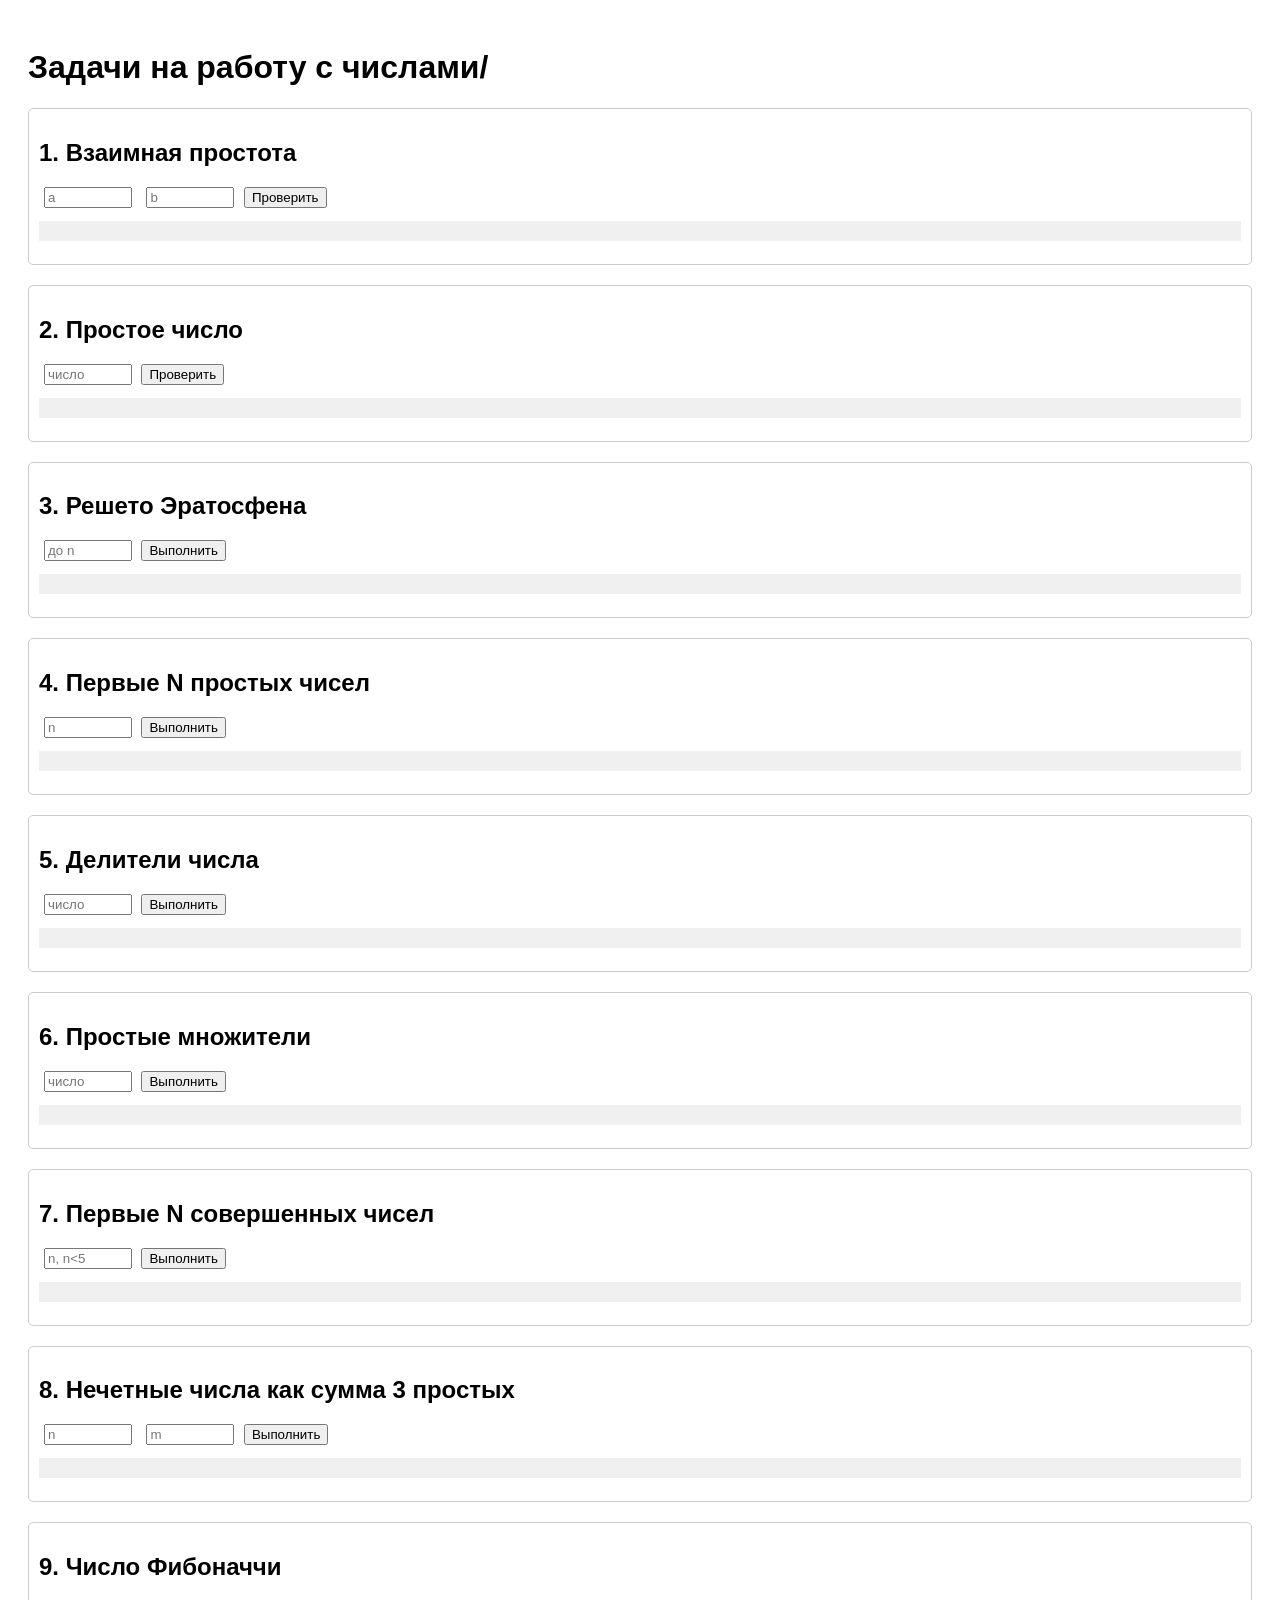
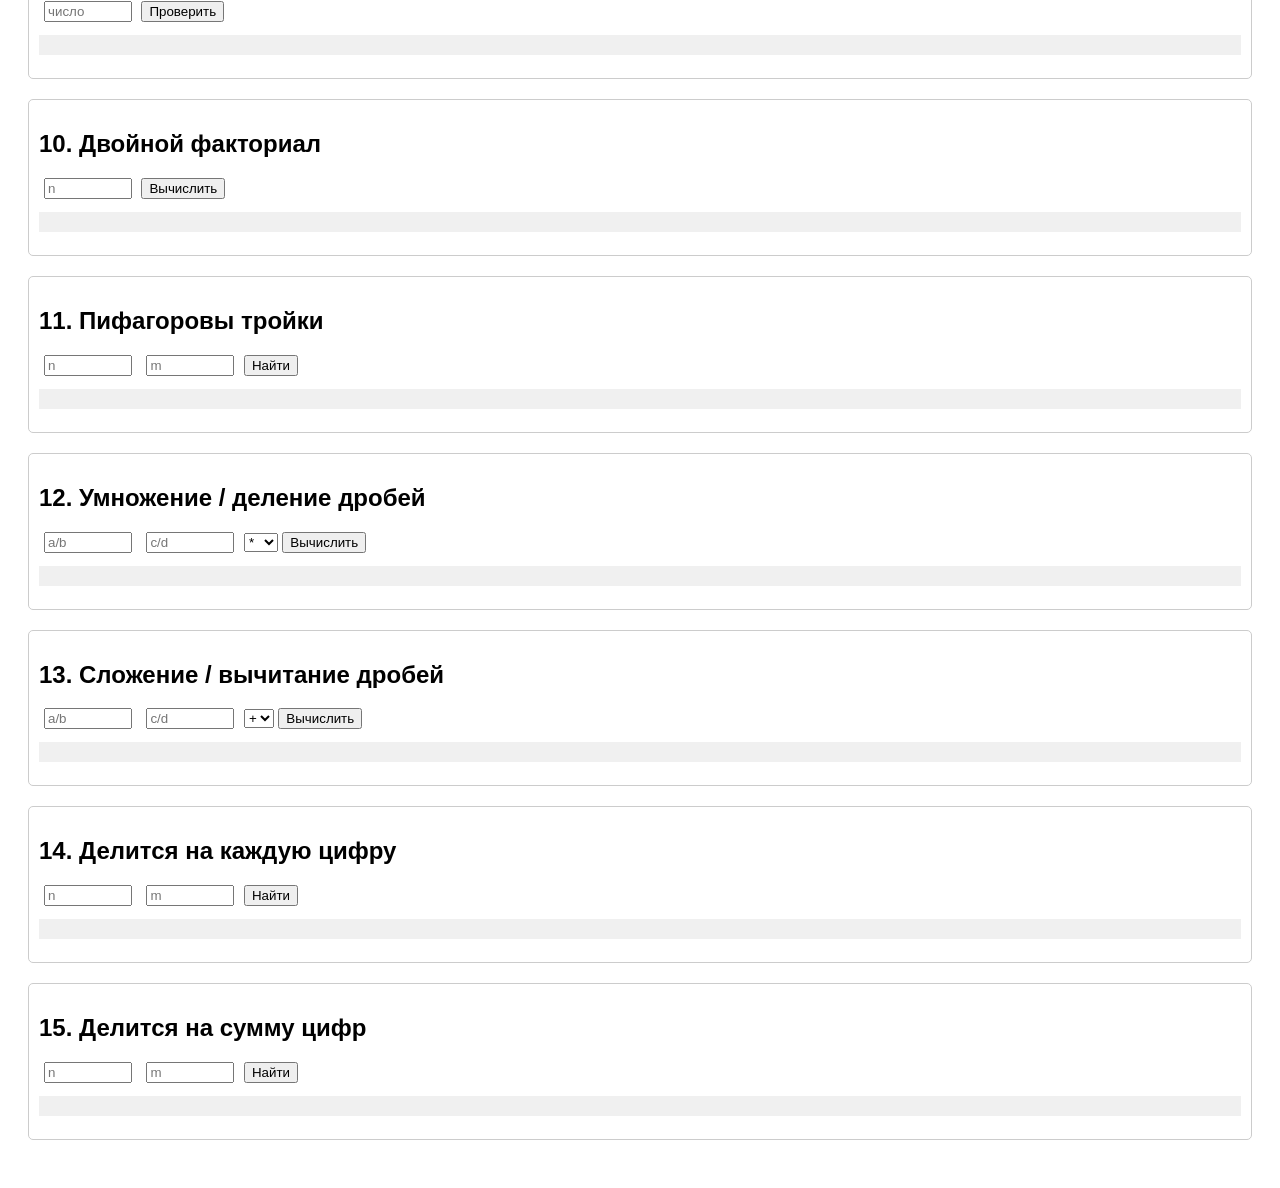
==== tasks_with_numbers/hm1.html @ 6eab6390 "hm1" ====
<!DOCTYPE html>
<html lang="ru">
<head>
<meta charset="UTF-8">
<title>Задачи на работу с числами</title>
<style>
body { font-family: Arial, sans-serif; padding: 20px; }
section { margin-bottom: 20px; border: 1px solid #ccc; padding: 10px; border-radius: 5px; }
input { margin: 0 5px; width: 80px; }
pre { background: #f0f0f0; padding: 10px; white-space: pre-wrap; }
</style>
</head>
<body>
<h1>Задачи на работу с числами/</h1>

<section>
<h2>1. Взаимная простота</h2>
<input id="a1" type="number" placeholder="a">
<input id="b1" type="number" placeholder="b">
<button onclick="check1()">Проверить</button>
<pre id="out1"></pre>
</section>

<section>
<h2>2. Простое число</h2>
<input id="n2" type="number" placeholder="число">
<button onclick="check2()">Проверить</button>
<pre id="out2"></pre>
</section>

<section>
<h2>3. Решето Эратосфена</h2>
<input id="N3" type="number" placeholder="до n">
<button onclick="check3()">Выполнить</button>
<pre id="out3"></pre>
</section>

<section>
<h2>4. Первые N простых чисел</h2>
<input id="N4" type="number" placeholder="n">
<button onclick="check4()">Выполнить</button>
<pre id="out4"></pre>
</section>

<section>
<h2>5. Делители числа</h2>
<input id="N5" type="number" placeholder="число">
<button onclick="check5()">Выполнить</button>
<pre id="out5"></pre>
</section>

<section>
<h2>6. Простые множители</h2>
<input id="N6" type="number" placeholder="число">
<button onclick="check6()">Выполнить</button>
<pre id="out6"></pre>
</section>

<section>
<h2>7. Первые N совершенных чисел</h2>
<input id="N7" type="number" placeholder="n, n<5">
<button onclick="check7()">Выполнить</button>
<pre id="out7"></pre>
</section>

<section>
<h2>8. Нечетные числа как сумма 3 простых</h2>
<input id="N8" placeholder="n">
<input id="M8" placeholder="m">
<button onclick="check8()">Выполнить</button>
<pre id="out8"></pre>
</section>

<section>
<h2>9. Число Фибоначчи</h2>
<input id="N9" placeholder="число">
<button onclick="check9()">Проверить</button>
<pre id="out9"></pre>
</section>

<section>
<h2>10. Двойной факториал</h2>
<input id="N10" placeholder="n">
<button onclick="check10()">Вычислить</button>
<pre id="out10"></pre>
</section>

<section>
<h2>11. Пифагоровы тройки</h2>
<input id="N11" placeholder="n">
<input id="M11" placeholder="m">
<button onclick="check11()">Найти</button>
<pre id="out11"></pre>
</section>

<section>
<h2>12. Умножение / деление дробей</h2>
<input id="a12" placeholder="a/b">
<input id="b12" placeholder="c/d">
<select id="op12"><option value="*">*</option><option value="/">%</option></select>
<button onclick="check12()">Вычислить</button>
<pre id="out12"></pre>
</section>

<section>
<h2>13. Сложение / вычитание дробей</h2>
<input id="a13" placeholder="a/b">
<input id="b13" placeholder="c/d">
<select id="op13"><option value="+">+</option><option value="-">-</option></select>
<button onclick="check13()">Вычислить</button>
<pre id="out13"></pre>
</section>

<section>
<h2>14. Делится на каждую цифру</h2>
<input id="N14" placeholder="n">
<input id="M14" placeholder="m">
<button onclick="check14()">Найти</button>
<pre id="out14"></pre>
</section>

<section>
<h2>15. Делится на сумму цифр</h2>
<input id="N15" placeholder="n">
<input id="M15" placeholder="m">
<button onclick="check15()">Найти</button>
<pre id="out15"></pre>
</section>

<script>
function gcd(a, b) {
    while (b) {
        let temp = b;
        b = a % b;
        a = temp;
    }
    return a;
}

function isPrime(n) {
    if (n < 2) return false;
    for (let i = 2; i * i <= n; i++) {
        if (n % i === 0) return false;
    }
    return true;
}

function sieve(N) {
    let arr = Array(N + 1).fill(true);
    arr[0] = arr[1] = false;
    for (let i = 2; i * i <= N; i++) {
        if (arr[i]) {
            for (let j = i * i; j <= N; j += i) {
                arr[j] = false;
            }
        }
    }
    return arr
        .map((v, i) => (v ? i : null))
        .filter(x => x !== null);
}

function simplifyFrac(n, d) {
    let g = gcd(n, d);
    return [n / g, d / g];
}
 

function check1() {
    let a = +document.getElementById('a1').value;
    let b = +document.getElementById('b1').value;
    document.getElementById('out1').textContent = gcd(a, b) === 1 ? "Взаимно просты" : "Не взаимно просты";
}

function check2() {
    let n = +document.getElementById('n2').value;
    document.getElementById('out2').textContent = isPrime(n) ? "Простое" : "Не простое";
}

function check3() {
    let N = +document.getElementById('N3').value;
    document.getElementById('out3').textContent = sieve(N).join(', ');
}

function check4() {
    let N = +document.getElementById('N4').value;
    let primes = [], n = 2;
    while (primes.length < N) {
        if (isPrime(n)) primes.push(n);
        n++;
    }
    document.getElementById('out4').textContent = primes.join(', ');
}

function check5() {
    let N = +document.getElementById('N5').value;
    let div = [];
    for (let i = 1; i <= N; i++) {
        if (N % i === 0) div.push(i);
    }
    document.getElementById('out5').textContent = div.join(', ');
}

function check6() {
    let N = +document.getElementById('N6').value;
    let n = N, f = {};
    for (let i = 2; i * i <= n; i++) {
        while (n % i === 0) {
            f[i] = (f[i] || 0) + 1;
            n /= i;
        }
    }
    if (n > 1) f[n] = (f[n] || 0) + 1;
    document.getElementById('out6').textContent = JSON.stringify(f);
}

function check7() {
    let N = +document.getElementById('N7').value;
    let res = [], num = 2;
    while (res.length < N) {
        let sum = 1;
        for (let i = 2; i * i <= num; i++) {
            if (num % i === 0) {
                sum += i;
                if (i !== num / i) sum += num / i;
            }
        }
        if (sum === num) res.push(num);
        num++;
    }
    document.getElementById('out7').textContent = res.join(', ');
}

function check8() {
    let N = +document.getElementById('N8').value;
    let M = +document.getElementById('M8').value;
    let primes = sieve(M), res = [];
    for (let n = N; n <= M; n += 2) {
        for (let i = 0; i < primes.length; i++) {
            for (let j = i; j < primes.length; j++) {
                let k = n - primes[i] - primes[j];
                if (primes.includes(k) && k >= primes[j]) {
                    res.push([n, primes[i], primes[j], k]);
                    break;
                }
            }
        }
    }
    document.getElementById('out8').textContent = JSON.stringify(res);
}

function check9() {
    let N = +document.getElementById('N9').value;
    let a = 0, b = 1, found = false;
    while (b <= N) {
        if (b === N) { found = true; break; }
        [a, b] = [b, a + b];
    }
    document.getElementById('out9').textContent = found ? "Число Фибоначчи" : "Не Фибоначчи";
}

function check10() {
    let N = +document.getElementById('N10').value;
    let res = 1;
    if (N % 2 === 0) {
        for (let i = 2; i <= 2 * N; i += 2) res *= i;
    } else {
        for (let i = 1; i <= 2 * N + 1; i += 2) res *= i;
    }
    document.getElementById('out10').textContent = res;
}

function check11() {
    let N = +document.getElementById('N11').value;
    let M = +document.getElementById('M11').value;
    let res = [];
    for (let a = N; a <= M; a++) {
        for (let b = a; b <= M; b++) {
            let c = Math.sqrt(a * a + b * b);
            if (Number.isInteger(c) && c >= b && c <= M) res.push([a, b, c]);
        }
    }
    document.getElementById('out11').textContent = JSON.stringify(res);
}
function check12(){
    let [n1,d1]=document.getElementById('a12').value.split('/').map(Number);
    let [n2,d2]=document.getElementById('b12').value.split('/').map(Number);
    let op=document.getElementById('op12').value;
    let num,den;
    if(op==='*'){num=n1*n2; den=d1*d2;}
    else{num=n1*d2; den=d1*n2;}
    [num,den]=simplifyFrac(num,den);
    document.getElementById('out12').textContent = num===0 ? "0" : num+"/"+den;
}

function check13(){
    let [n1,d1]=document.getElementById('a13').value.split('/').map(Number);
    let [n2,d2]=document.getElementById('b13').value.split('/').map(Number);
    let op=document.getElementById('op13').value;
    let den=d1*d2;
    let num = op==='+' ? n1*d2+n2*d1 : n1*d2-n2*d1;
    [num,den]=simplifyFrac(num,den);
    document.getElementById('out13').textContent = num===0 ? "0" : num+"/"+den;
}
function check14() {
    let N = +document.getElementById('N14').value;
    let M = +document.getElementById('M14').value;
    let res = [];
    for (let i = N; i <= M; i++) {
        let ok = true;
        for (let c of i.toString()) {
            if (c === '0' || i % +c !== 0) {
                ok = false;
                break;
            }
        }
        if (ok) res.push(i);
    }
    document.getElementById('out14').textContent = res.join(', ');
}

function check15() {
    let N = +document.getElementById('N15').value;
    let M = +document.getElementById('M15').value;
    let res = [];
    for (let i = N; i <= M; i++) {
        let sum = 0;
        for (let c of i.toString()) sum += +c;
        if (i % sum === 0) res.push(i);
    }
    document.getElementById('out15').textContent = res.join(', ');
}
</script>

</body>
</html>
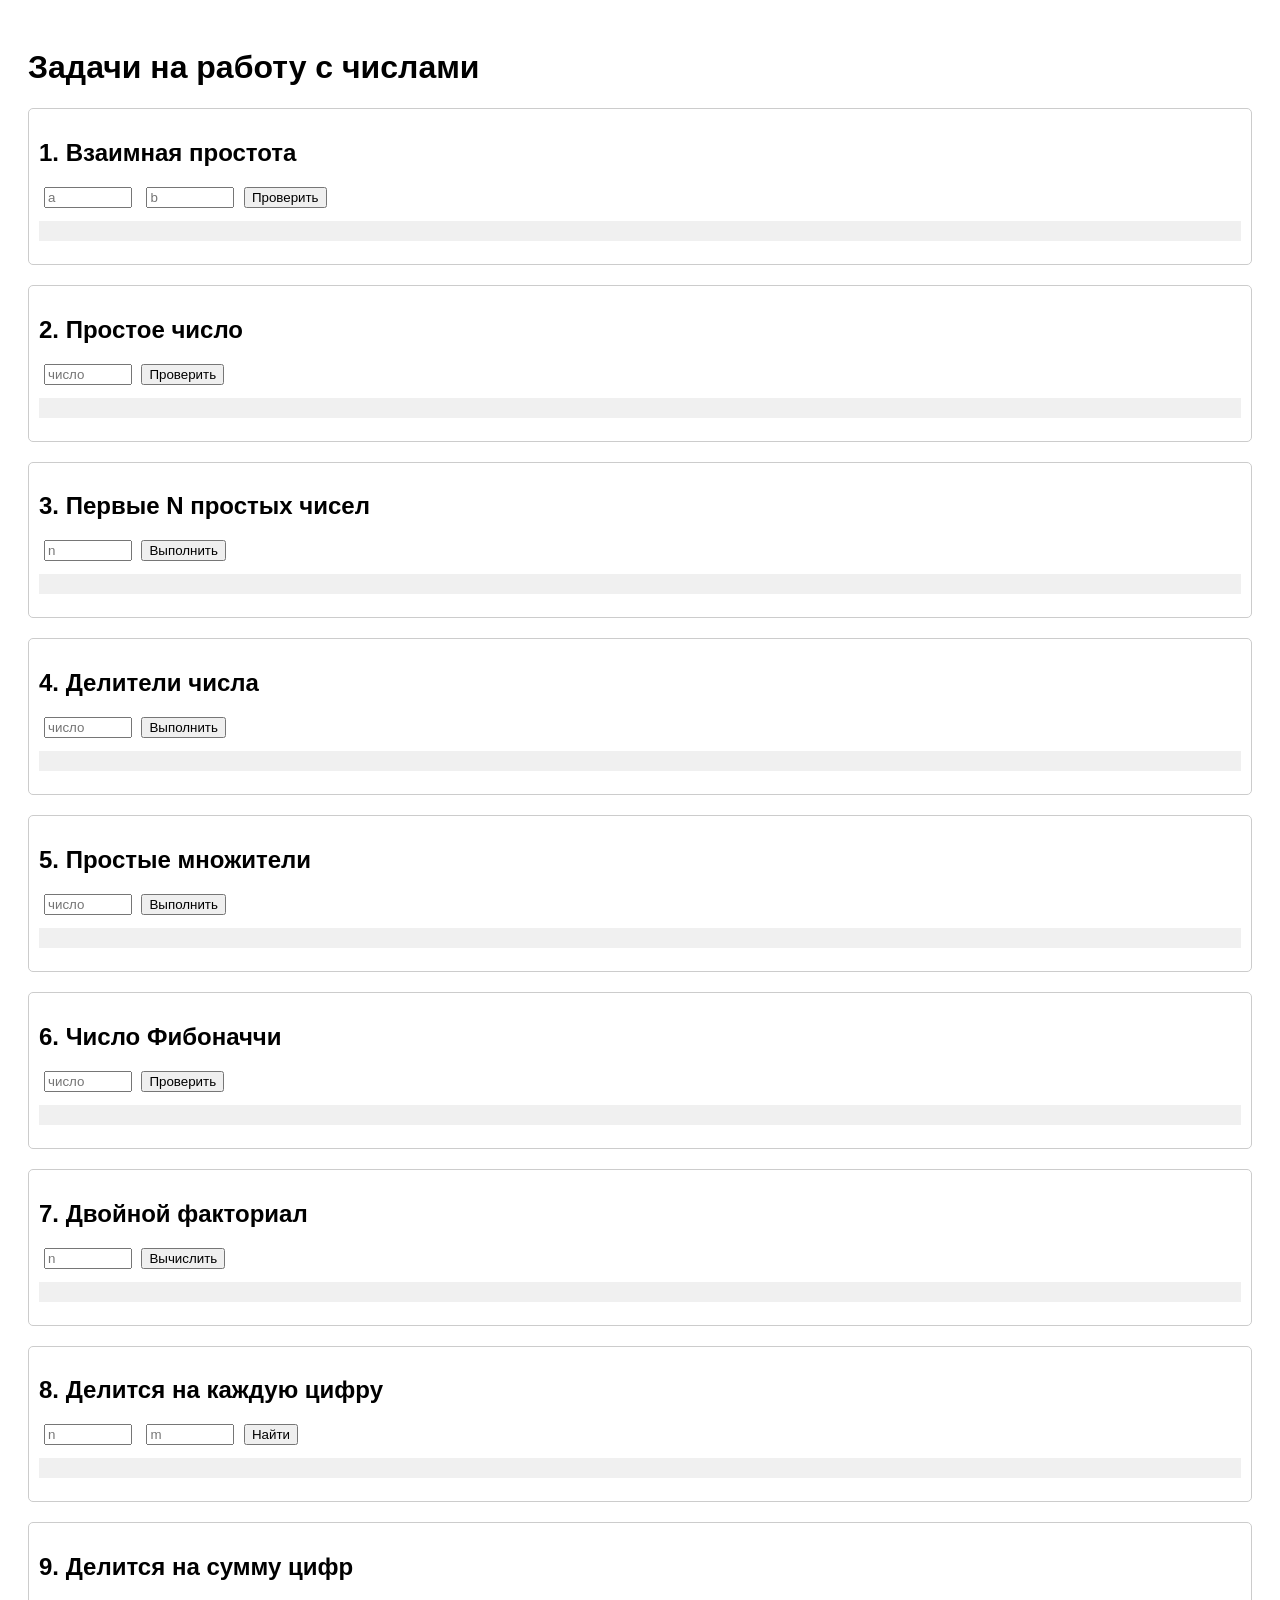
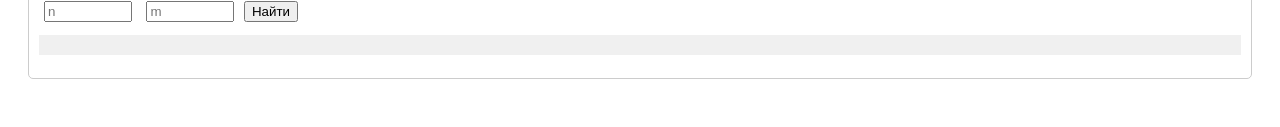
==== commit ad70c021: "hm1" ====
--- a/tasks_with_numbers/hm1.html
+++ b/tasks_with_numbers/hm1.html
@@ -11,123 +11,76 @@
 </style>
 </head>
 <body>
-<h1>Задачи на работу с числами/</h1>
+<h1>Задачи на работу с числами</h1>
 
 <section>
 <h2>1. Взаимная простота</h2>
 <input id="a1" type="number" placeholder="a">
 <input id="b1" type="number" placeholder="b">
-<button onclick="check1()">Проверить</button>
+<button onclick="task1()">Проверить</button>
 <pre id="out1"></pre>
 </section>
 
 <section>
 <h2>2. Простое число</h2>
 <input id="n2" type="number" placeholder="число">
-<button onclick="check2()">Проверить</button>
+<button onclick="task2()">Проверить</button>
 <pre id="out2"></pre>
 </section>
 
 <section>
-<h2>3. Решето Эратосфена</h2>
-<input id="N3" type="number" placeholder="до n">
-<button onclick="check3()">Выполнить</button>
+<h2>3. Первые N простых чисел</h2>
+<input id="N3" type="number" placeholder="n">
+<button onclick="task3()">Выполнить</button>
 <pre id="out3"></pre>
 </section>
 
 <section>
-<h2>4. Первые N простых чисел</h2>
-<input id="N4" type="number" placeholder="n">
-<button onclick="check4()">Выполнить</button>
+<h2>4. Делители числа</h2>
+<input id="N4" type="number" placeholder="число">
+<button onclick="task4()">Выполнить</button>
 <pre id="out4"></pre>
 </section>
 
 <section>
-<h2>5. Делители числа</h2>
+<h2>5. Простые множители</h2>
 <input id="N5" type="number" placeholder="число">
-<button onclick="check5()">Выполнить</button>
+<button onclick="task5()">Выполнить</button>
 <pre id="out5"></pre>
 </section>
 
 <section>
-<h2>6. Простые множители</h2>
-<input id="N6" type="number" placeholder="число">
-<button onclick="check6()">Выполнить</button>
+<h2>6. Число Фибоначчи</h2>
+<input id="N6" placeholder="число">
+<button onclick="task6()">Проверить</button>
 <pre id="out6"></pre>
 </section>
 
 <section>
-<h2>7. Первые N совершенных чисел</h2>
-<input id="N7" type="number" placeholder="n, n<5">
-<button onclick="check7()">Выполнить</button>
+<h2>7. Двойной факториал</h2>
+<input id="N7" placeholder="n">
+<button onclick="task7()">Вычислить</button>
 <pre id="out7"></pre>
 </section>
 
 <section>
-<h2>8. Нечетные числа как сумма 3 простых</h2>
+<h2>8. Делится на каждую цифру</h2>
 <input id="N8" placeholder="n">
 <input id="M8" placeholder="m">
-<button onclick="check8()">Выполнить</button>
+<button onclick="task8()">Найти</button>
 <pre id="out8"></pre>
 </section>
 
 <section>
-<h2>9. Число Фибоначчи</h2>
-<input id="N9" placeholder="число">
-<button onclick="check9()">Проверить</button>
+<h2>9. Делится на сумму цифр</h2>
+<input id="N9" placeholder="n">
+<input id="M9" placeholder="m">
+<button onclick="task9()">Найти</button>
 <pre id="out9"></pre>
 </section>
 
-<section>
-<h2>10. Двойной факториал</h2>
-<input id="N10" placeholder="n">
-<button onclick="check10()">Вычислить</button>
-<pre id="out10"></pre>
-</section>
-
-<section>
-<h2>11. Пифагоровы тройки</h2>
-<input id="N11" placeholder="n">
-<input id="M11" placeholder="m">
-<button onclick="check11()">Найти</button>
-<pre id="out11"></pre>
-</section>
-
-<section>
-<h2>12. Умножение / деление дробей</h2>
-<input id="a12" placeholder="a/b">
-<input id="b12" placeholder="c/d">
-<select id="op12"><option value="*">*</option><option value="/">%</option></select>
-<button onclick="check12()">Вычислить</button>
-<pre id="out12"></pre>
-</section>
-
-<section>
-<h2>13. Сложение / вычитание дробей</h2>
-<input id="a13" placeholder="a/b">
-<input id="b13" placeholder="c/d">
-<select id="op13"><option value="+">+</option><option value="-">-</option></select>
-<button onclick="check13()">Вычислить</button>
-<pre id="out13"></pre>
-</section>
-
-<section>
-<h2>14. Делится на каждую цифру</h2>
-<input id="N14" placeholder="n">
-<input id="M14" placeholder="m">
-<button onclick="check14()">Найти</button>
-<pre id="out14"></pre>
-</section>
-
-<section>
-<h2>15. Делится на сумму цифр</h2>
-<input id="N15" placeholder="n">
-<input id="M15" placeholder="m">
-<button onclick="check15()">Найти</button>
-<pre id="out15"></pre>
-</section>
-
 <script>
+// пригодится
 function gcd(a, b) {
     while (b) {
         let temp = b;
@@ -145,64 +98,39 @@
     return true;
 }
 
-function sieve(N) {
-    let arr = Array(N + 1).fill(true);
-    arr[0] = arr[1] = false;
-    for (let i = 2; i * i <= N; i++) {
-        if (arr[i]) {
-            for (let j = i * i; j <= N; j += i) {
-                arr[j] = false;
-            }
-        }
-    }
-    return arr
-        .map((v, i) => (v ? i : null))
-        .filter(x => x !== null);
-}
-
-function simplifyFrac(n, d) {
-    let g = gcd(n, d);
-    return [n / g, d / g];
-}
- 
-
-function check1() {
+// функц задач
+function task1() {
     let a = +document.getElementById('a1').value;
     let b = +document.getElementById('b1').value;
     document.getElementById('out1').textContent = gcd(a, b) === 1 ? "Взаимно просты" : "Не взаимно просты";
 }
 
-function check2() {
+function task2() {
     let n = +document.getElementById('n2').value;
     document.getElementById('out2').textContent = isPrime(n) ? "Простое" : "Не простое";
 }
 
-function check3() {
+function task3() {
     let N = +document.getElementById('N3').value;
-    document.getElementById('out3').textContent = sieve(N).join(', ');
-}
-
-function check4() {
-    let N = +document.getElementById('N4').value;
     let primes = [], n = 2;
     while (primes.length < N) {
         if (isPrime(n)) primes.push(n);
         n++;
     }
-    document.getElementById('out4').textContent = primes.join(', ');
+    document.getElementById('out3').textContent = primes.join(', ');
 }
 
-function check5() {
-    let N = +document.getElementById('N5').value;
+function task4() {
+    let N = +document.getElementById('N4').value;
     let div = [];
     for (let i = 1; i <= N; i++) {
         if (N % i === 0) div.push(i);
     }
-    document.getElementById('out5').textContent = div.join(', ');
+    document.getElementById('out4').textContent = div.join(', ');
 }
 
-function check6() {
-    let N = +document.getElementById('N6').value;
+function task5() {
+    let N = +document.getElementById('N5').value;
     let n = N, f = {};
     for (let i = 2; i * i <= n; i++) {
         while (n % i === 0) {
@@ -211,100 +139,33 @@
         }
     }
     if (n > 1) f[n] = (f[n] || 0) + 1;
-    document.getElementById('out6').textContent = JSON.stringify(f);
+    document.getElementById('out5').textContent = JSON.stringify(f);
 }
 
-function check7() {
-    let N = +document.getElementById('N7').value;
-    let res = [], num = 2;
-    while (res.length < N) {
-        let sum = 1;
-        for (let i = 2; i * i <= num; i++) {
-            if (num % i === 0) {
-                sum += i;
-                if (i !== num / i) sum += num / i;
-            }
-        }
-        if (sum === num) res.push(num);
-        num++;
-    }
-    document.getElementById('out7').textContent = res.join(', ');
-}
-
-function check8() {
-    let N = +document.getElementById('N8').value;
-    let M = +document.getElementById('M8').value;
-    let primes = sieve(M), res = [];
-    for (let n = N; n <= M; n += 2) {
-        for (let i = 0; i < primes.length; i++) {
-            for (let j = i; j < primes.length; j++) {
-                let k = n - primes[i] - primes[j];
-                if (primes.includes(k) && k >= primes[j]) {
-                    res.push([n, primes[i], primes[j], k]);
-                    break;
-                }
-            }
-        }
-    }
-    document.getElementById('out8').textContent = JSON.stringify(res);
-}
-
-function check9() {
-    let N = +document.getElementById('N9').value;
+function task6() {
+    let N = +document.getElementById('N6').value;
     let a = 0, b = 1, found = false;
     while (b <= N) {
         if (b === N) { found = true; break; }
         [a, b] = [b, a + b];
     }
-    document.getElementById('out9').textContent = found ? "Число Фибоначчи" : "Не Фибоначчи";
+    document.getElementById('out6').textContent = found ? "Число Фибоначчи" : "Не Фибоначчи";
 }
 
-function check10() {
-    let N = +document.getElementById('N10').value;
+function task7() {
+    let N = +document.getElementById('N7').value;
     let res = 1;
     if (N % 2 === 0) {
         for (let i = 2; i <= 2 * N; i += 2) res *= i;
     } else {
         for (let i = 1; i <= 2 * N + 1; i += 2) res *= i;
     }
-    document.getElementById('out10').textContent = res;
+    document.getElementById('out7').textContent = res;
 }
 
-function check11() {
-    let N = +document.getElementById('N11').value;
-    let M = +document.getElementById('M11').value;
-    let res = [];
-    for (let a = N; a <= M; a++) {
-        for (let b = a; b <= M; b++) {
-            let c = Math.sqrt(a * a + b * b);
-            if (Number.isInteger(c) && c >= b && c <= M) res.push([a, b, c]);
-        }
-    }
-    document.getElementById('out11').textContent = JSON.stringify(res);
-}
-function check12(){
-    let [n1,d1]=document.getElementById('a12').value.split('/').map(Number);
-    let [n2,d2]=document.getElementById('b12').value.split('/').map(Number);
-    let op=document.getElementById('op12').value;
-    let num,den;
-    if(op==='*'){num=n1*n2; den=d1*d2;}
-    else{num=n1*d2; den=d1*n2;}
-    [num,den]=simplifyFrac(num,den);
-    document.getElementById('out12').textContent = num===0 ? "0" : num+"/"+den;
-}
-
-function check13(){
-    let [n1,d1]=document.getElementById('a13').value.split('/').map(Number);
-    let [n2,d2]=document.getElementById('b13').value.split('/').map(Number);
-    let op=document.getElementById('op13').value;
-    let den=d1*d2;
-    let num = op==='+' ? n1*d2+n2*d1 : n1*d2-n2*d1;
-    [num,den]=simplifyFrac(num,den);
-    document.getElementById('out13').textContent = num===0 ? "0" : num+"/"+den;
-}
-function check14() {
-    let N = +document.getElementById('N14').value;
-    let M = +document.getElementById('M14').value;
+function task8() {
+    let N = +document.getElementById('N8').value;
+    let M = +document.getElementById('M8').value;
     let res = [];
     for (let i = N; i <= M; i++) {
         let ok = true;
@@ -316,19 +177,19 @@
         }
         if (ok) res.push(i);
     }
-    document.getElementById('out14').textContent = res.join(', ');
+    document.getElementById('out8').textContent = res.join(', ');
 }
 
-function check15() {
-    let N = +document.getElementById('N15').value;
-    let M = +document.getElementById('M15').value;
+function task9() {
+    let N = +document.getElementById('N9').value;
+    let M = +document.getElementById('M9').value;
     let res = [];
     for (let i = N; i <= M; i++) {
         let sum = 0;
         for (let c of i.toString()) sum += +c;
         if (i % sum === 0) res.push(i);
     }
-    document.getElementById('out15').textContent = res.join(', ');
+    document.getElementById('out9').textContent = res.join(', ');
 }
 </script>
 
